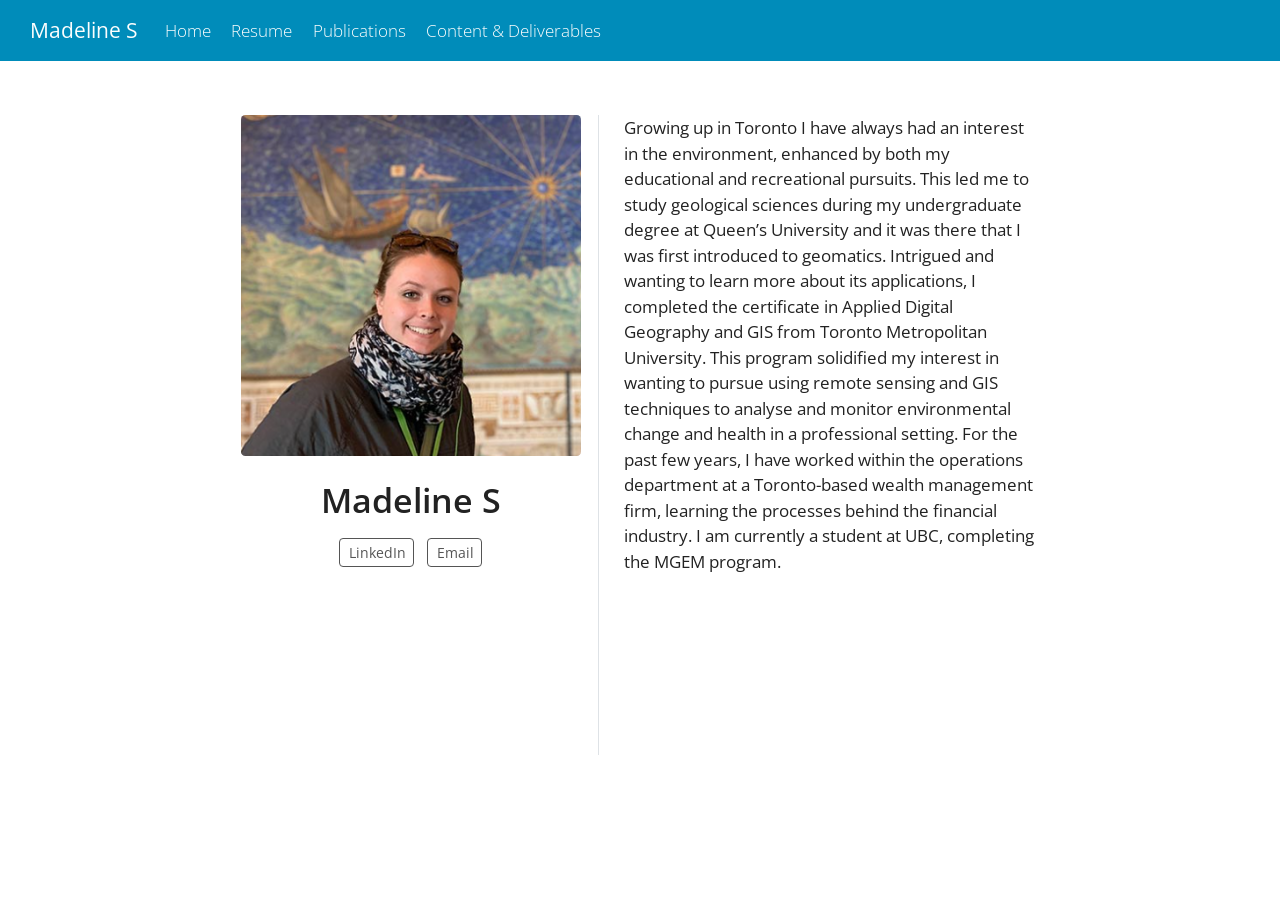
==== index.html @ 02b9a99f "3 - removed links for linkdin, email" ====
<!DOCTYPE html>
<html xmlns="http://www.w3.org/1999/xhtml" lang="en" xml:lang="en"><head>

<meta charset="utf-8">
<meta name="generator" content="quarto-1.8.27">

<meta name="viewport" content="width=device-width, initial-scale=1.0, user-scalable=yes">


<title>Madeline S</title>
<style>
code{white-space: pre-wrap;}
span.smallcaps{font-variant: small-caps;}
div.columns{display: flex; gap: min(4vw, 1.5em);}
div.column{flex: auto; overflow-x: auto;}
div.hanging-indent{margin-left: 1.5em; text-indent: -1.5em;}
ul.task-list{list-style: none;}
ul.task-list li input[type="checkbox"] {
  width: 0.8em;
  margin: 0 0.8em 0.2em -1em; /* quarto-specific, see https://github.com/quarto-dev/quarto-cli/issues/4556 */ 
  vertical-align: middle;
}
</style>


<script src="site_libs/quarto-nav/quarto-nav.js"></script>
<script src="site_libs/quarto-nav/headroom.min.js"></script>
<script src="site_libs/clipboard/clipboard.min.js"></script>
<script src="site_libs/quarto-search/autocomplete.umd.js"></script>
<script src="site_libs/quarto-search/fuse.min.js"></script>
<script src="site_libs/quarto-search/quarto-search.js"></script>
<meta name="quarto:offset" content="./">
<script src="site_libs/quarto-html/quarto.js" type="module"></script>
<script src="site_libs/quarto-html/tabsets/tabsets.js" type="module"></script>
<script src="site_libs/quarto-html/axe/axe-check.js" type="module"></script>
<script src="site_libs/quarto-html/popper.min.js"></script>
<script src="site_libs/quarto-html/tippy.umd.min.js"></script>
<link href="site_libs/quarto-html/tippy.css" rel="stylesheet">
<link href="site_libs/quarto-html/quarto-syntax-highlighting-ed96de9b727972fe78a7b5d16c58bf87.css" rel="stylesheet" id="quarto-text-highlighting-styles">
<script src="site_libs/bootstrap/bootstrap.min.js"></script>
<link href="site_libs/bootstrap/bootstrap-icons.css" rel="stylesheet">
<link href="site_libs/bootstrap/bootstrap-980b7731fb1d77f0b19a7f8959812838.min.css" rel="stylesheet" append-hash="true" id="quarto-bootstrap" data-mode="light">
<script id="quarto-search-options" type="application/json">{
  "location": "navbar",
  "copy-button": false,
  "collapse-after": 3,
  "panel-placement": "end",
  "type": "overlay",
  "limit": 50,
  "keyboard-shortcut": [
    "f",
    "/",
    "s"
  ],
  "show-item-context": false,
  "language": {
    "search-no-results-text": "No results",
    "search-matching-documents-text": "matching documents",
    "search-copy-link-title": "Copy link to search",
    "search-hide-matches-text": "Hide additional matches",
    "search-more-match-text": "more match in this document",
    "search-more-matches-text": "more matches in this document",
    "search-clear-button-title": "Clear",
    "search-text-placeholder": "",
    "search-detached-cancel-button-title": "Cancel",
    "search-submit-button-title": "Submit",
    "search-label": "Search"
  }
}</script>


<link rel="stylesheet" href="styles.css">
</head>

<body class="nav-fixed fullcontent quarto-light">

<div id="quarto-search-results"></div>
  <header id="quarto-header" class="headroom fixed-top">
    <nav class="navbar navbar-expand-lg " data-bs-theme="dark">
      <div class="navbar-container container-fluid">
      <div class="navbar-brand-container mx-auto">
    <a class="navbar-brand" href="./index.html">
    <span class="navbar-title">Madeline S</span>
    </a>
  </div>
            <div id="quarto-search" class="" title="Search"></div>
          <button class="navbar-toggler" type="button" data-bs-toggle="collapse" data-bs-target="#navbarCollapse" aria-controls="navbarCollapse" role="menu" aria-expanded="false" aria-label="Toggle navigation" onclick="if (window.quartoToggleHeadroom) { window.quartoToggleHeadroom(); }">
  <span class="navbar-toggler-icon"></span>
</button>
          <div class="collapse navbar-collapse" id="navbarCollapse">
            <ul class="navbar-nav navbar-nav-scroll me-auto">
  <li class="nav-item">
    <a class="nav-link active" href="./index.html" aria-current="page"> 
<span class="menu-text">Home</span></a>
  </li>  
  <li class="nav-item">
    <a class="nav-link" href="./resume.html"> 
<span class="menu-text">Resume</span></a>
  </li>  
  <li class="nav-item">
    <a class="nav-link" href="./publications.html"> 
<span class="menu-text">Publications</span></a>
  </li>  
  <li class="nav-item">
    <a class="nav-link" href="./content.html"> 
<span class="menu-text">Content &amp; Deliverables</span></a>
  </li>  
</ul>
          </div> <!-- /navcollapse -->
            <div class="quarto-navbar-tools">
</div>
      </div> <!-- /container-fluid -->
    </nav>
</header>
<!-- content -->
<div id="quarto-content" class="quarto-container page-columns page-rows-contents page-layout-article page-navbar">
<!-- sidebar -->
<!-- margin-sidebar -->
    
<!-- main -->
<div class="quarto-about-trestles">
  <div class="about-entity">
    <img src="images/madeline_photo1.png" class="about-image
  rounded " style="width: 20em;">
<header id="title-block-header" class="quarto-title-block default">
<div class="quarto-title">
<h1 class="title">Madeline S</h1>
</div>
<div class="quarto-title-meta">
  </div>
</header>
    <div class="about-links">
  <a href="/link" class="about-link" rel="" target="">
    <i class="bi bi-linkedin"></i>
     <span class="about-link-text">LinkedIn</span>
  </a>
  <a href="mailto:student@student.ubc.ca" class="about-link" rel="" target="">
    <i class="bi bi-envelope-at"></i>
     <span class="about-link-text">Email</span>
  </a>
</div>
  </div>
  <div class="about-contents"><main class="content" id="quarto-document-content">
<p>Growing up in Toronto I have always had an interest in the environment, enhanced by both my educational and recreational pursuits. This led me to study geological sciences during my undergraduate degree at Queen’s University and it was there that I was first introduced to geomatics. Intrigued and wanting to learn more about its applications, I completed the certificate in Applied Digital Geography and GIS from Toronto Metropolitan University. This program solidified my interest in wanting to pursue using remote sensing and GIS techniques to analyse and monitor environmental change and health in a professional setting. For the past few years, I have worked within the operations department at a Toronto-based wealth management firm, learning the processes behind the financial industry. I am currently a student at UBC, completing the MGEM program.</p>


</main></div>
</div>
 <!-- /main -->
<script id="quarto-html-after-body" type="application/javascript">
  window.document.addEventListener("DOMContentLoaded", function (event) {
    const isCodeAnnotation = (el) => {
      for (const clz of el.classList) {
        if (clz.startsWith('code-annotation-')) {                     
          return true;
        }
      }
      return false;
    }
    const onCopySuccess = function(e) {
      // button target
      const button = e.trigger;
      // don't keep focus
      button.blur();
      // flash "checked"
      button.classList.add('code-copy-button-checked');
      var currentTitle = button.getAttribute("title");
      button.setAttribute("title", "Copied!");
      let tooltip;
      if (window.bootstrap) {
        button.setAttribute("data-bs-toggle", "tooltip");
        button.setAttribute("data-bs-placement", "left");
        button.setAttribute("data-bs-title", "Copied!");
        tooltip = new bootstrap.Tooltip(button, 
          { trigger: "manual", 
            customClass: "code-copy-button-tooltip",
            offset: [0, -8]});
        tooltip.show();    
      }
      setTimeout(function() {
        if (tooltip) {
          tooltip.hide();
          button.removeAttribute("data-bs-title");
          button.removeAttribute("data-bs-toggle");
          button.removeAttribute("data-bs-placement");
        }
        button.setAttribute("title", currentTitle);
        button.classList.remove('code-copy-button-checked');
      }, 1000);
      // clear code selection
      e.clearSelection();
    }
    const getTextToCopy = function(trigger) {
      const outerScaffold = trigger.parentElement.cloneNode(true);
      const codeEl = outerScaffold.querySelector('code');
      for (const childEl of codeEl.children) {
        if (isCodeAnnotation(childEl)) {
          childEl.remove();
        }
      }
      return codeEl.innerText;
    }
    const clipboard = new window.ClipboardJS('.code-copy-button:not([data-in-quarto-modal])', {
      text: getTextToCopy
    });
    clipboard.on('success', onCopySuccess);
    if (window.document.getElementById('quarto-embedded-source-code-modal')) {
      const clipboardModal = new window.ClipboardJS('.code-copy-button[data-in-quarto-modal]', {
        text: getTextToCopy,
        container: window.document.getElementById('quarto-embedded-source-code-modal')
      });
      clipboardModal.on('success', onCopySuccess);
    }
      var localhostRegex = new RegExp(/^(?:http|https):\/\/localhost\:?[0-9]*\//);
      var mailtoRegex = new RegExp(/^mailto:/);
        var filterRegex = new RegExp('/' + window.location.host + '/');
      var isInternal = (href) => {
          return filterRegex.test(href) || localhostRegex.test(href) || mailtoRegex.test(href);
      }
      // Inspect non-navigation links and adorn them if external
     var links = window.document.querySelectorAll('a[href]:not(.nav-link):not(.navbar-brand):not(.toc-action):not(.sidebar-link):not(.sidebar-item-toggle):not(.pagination-link):not(.no-external):not([aria-hidden]):not(.dropdown-item):not(.quarto-navigation-tool):not(.about-link)');
      for (var i=0; i<links.length; i++) {
        const link = links[i];
        if (!isInternal(link.href)) {
          // undo the damage that might have been done by quarto-nav.js in the case of
          // links that we want to consider external
          if (link.dataset.originalHref !== undefined) {
            link.href = link.dataset.originalHref;
          }
        }
      }
    function tippyHover(el, contentFn, onTriggerFn, onUntriggerFn) {
      const config = {
        allowHTML: true,
        maxWidth: 500,
        delay: 100,
        arrow: false,
        appendTo: function(el) {
            return el.parentElement;
        },
        interactive: true,
        interactiveBorder: 10,
        theme: 'quarto',
        placement: 'bottom-start',
      };
      if (contentFn) {
        config.content = contentFn;
      }
      if (onTriggerFn) {
        config.onTrigger = onTriggerFn;
      }
      if (onUntriggerFn) {
        config.onUntrigger = onUntriggerFn;
      }
      window.tippy(el, config); 
    }
    const noterefs = window.document.querySelectorAll('a[role="doc-noteref"]');
    for (var i=0; i<noterefs.length; i++) {
      const ref = noterefs[i];
      tippyHover(ref, function() {
        // use id or data attribute instead here
        let href = ref.getAttribute('data-footnote-href') || ref.getAttribute('href');
        try { href = new URL(href).hash; } catch {}
        const id = href.replace(/^#\/?/, "");
        const note = window.document.getElementById(id);
        if (note) {
          return note.innerHTML;
        } else {
          return "";
        }
      });
    }
    const xrefs = window.document.querySelectorAll('a.quarto-xref');
    const processXRef = (id, note) => {
      // Strip column container classes
      const stripColumnClz = (el) => {
        el.classList.remove("page-full", "page-columns");
        if (el.children) {
          for (const child of el.children) {
            stripColumnClz(child);
          }
        }
      }
      stripColumnClz(note)
      if (id === null || id.startsWith('sec-')) {
        // Special case sections, only their first couple elements
        const container = document.createElement("div");
        if (note.children && note.children.length > 2) {
          container.appendChild(note.children[0].cloneNode(true));
          for (let i = 1; i < note.children.length; i++) {
            const child = note.children[i];
            if (child.tagName === "P" && child.innerText === "") {
              continue;
            } else {
              container.appendChild(child.cloneNode(true));
              break;
            }
          }
          if (window.Quarto?.typesetMath) {
            window.Quarto.typesetMath(container);
          }
          return container.innerHTML
        } else {
          if (window.Quarto?.typesetMath) {
            window.Quarto.typesetMath(note);
          }
          return note.innerHTML;
        }
      } else {
        // Remove any anchor links if they are present
        const anchorLink = note.querySelector('a.anchorjs-link');
        if (anchorLink) {
          anchorLink.remove();
        }
        if (window.Quarto?.typesetMath) {
          window.Quarto.typesetMath(note);
        }
        if (note.classList.contains("callout")) {
          return note.outerHTML;
        } else {
          return note.innerHTML;
        }
      }
    }
    for (var i=0; i<xrefs.length; i++) {
      const xref = xrefs[i];
      tippyHover(xref, undefined, function(instance) {
        instance.disable();
        let url = xref.getAttribute('href');
        let hash = undefined; 
        if (url.startsWith('#')) {
          hash = url;
        } else {
          try { hash = new URL(url).hash; } catch {}
        }
        if (hash) {
          const id = hash.replace(/^#\/?/, "");
          const note = window.document.getElementById(id);
          if (note !== null) {
            try {
              const html = processXRef(id, note.cloneNode(true));
              instance.setContent(html);
            } finally {
              instance.enable();
              instance.show();
            }
          } else {
            // See if we can fetch this
            fetch(url.split('#')[0])
            .then(res => res.text())
            .then(html => {
              const parser = new DOMParser();
              const htmlDoc = parser.parseFromString(html, "text/html");
              const note = htmlDoc.getElementById(id);
              if (note !== null) {
                const html = processXRef(id, note);
                instance.setContent(html);
              } 
            }).finally(() => {
              instance.enable();
              instance.show();
            });
          }
        } else {
          // See if we can fetch a full url (with no hash to target)
          // This is a special case and we should probably do some content thinning / targeting
          fetch(url)
          .then(res => res.text())
          .then(html => {
            const parser = new DOMParser();
            const htmlDoc = parser.parseFromString(html, "text/html");
            const note = htmlDoc.querySelector('main.content');
            if (note !== null) {
              // This should only happen for chapter cross references
              // (since there is no id in the URL)
              // remove the first header
              if (note.children.length > 0 && note.children[0].tagName === "HEADER") {
                note.children[0].remove();
              }
              const html = processXRef(null, note);
              instance.setContent(html);
            } 
          }).finally(() => {
            instance.enable();
            instance.show();
          });
        }
      }, function(instance) {
      });
    }
        let selectedAnnoteEl;
        const selectorForAnnotation = ( cell, annotation) => {
          let cellAttr = 'data-code-cell="' + cell + '"';
          let lineAttr = 'data-code-annotation="' +  annotation + '"';
          const selector = 'span[' + cellAttr + '][' + lineAttr + ']';
          return selector;
        }
        const selectCodeLines = (annoteEl) => {
          const doc = window.document;
          const targetCell = annoteEl.getAttribute("data-target-cell");
          const targetAnnotation = annoteEl.getAttribute("data-target-annotation");
          const annoteSpan = window.document.querySelector(selectorForAnnotation(targetCell, targetAnnotation));
          const lines = annoteSpan.getAttribute("data-code-lines").split(",");
          const lineIds = lines.map((line) => {
            return targetCell + "-" + line;
          })
          let top = null;
          let height = null;
          let parent = null;
          if (lineIds.length > 0) {
              //compute the position of the single el (top and bottom and make a div)
              const el = window.document.getElementById(lineIds[0]);
              top = el.offsetTop;
              height = el.offsetHeight;
              parent = el.parentElement.parentElement;
            if (lineIds.length > 1) {
              const lastEl = window.document.getElementById(lineIds[lineIds.length - 1]);
              const bottom = lastEl.offsetTop + lastEl.offsetHeight;
              height = bottom - top;
            }
            if (top !== null && height !== null && parent !== null) {
              // cook up a div (if necessary) and position it 
              let div = window.document.getElementById("code-annotation-line-highlight");
              if (div === null) {
                div = window.document.createElement("div");
                div.setAttribute("id", "code-annotation-line-highlight");
                div.style.position = 'absolute';
                parent.appendChild(div);
              }
              div.style.top = top - 2 + "px";
              div.style.height = height + 4 + "px";
              div.style.left = 0;
              let gutterDiv = window.document.getElementById("code-annotation-line-highlight-gutter");
              if (gutterDiv === null) {
                gutterDiv = window.document.createElement("div");
                gutterDiv.setAttribute("id", "code-annotation-line-highlight-gutter");
                gutterDiv.style.position = 'absolute';
                const codeCell = window.document.getElementById(targetCell);
                const gutter = codeCell.querySelector('.code-annotation-gutter');
                gutter.appendChild(gutterDiv);
              }
              gutterDiv.style.top = top - 2 + "px";
              gutterDiv.style.height = height + 4 + "px";
            }
            selectedAnnoteEl = annoteEl;
          }
        };
        const unselectCodeLines = () => {
          const elementsIds = ["code-annotation-line-highlight", "code-annotation-line-highlight-gutter"];
          elementsIds.forEach((elId) => {
            const div = window.document.getElementById(elId);
            if (div) {
              div.remove();
            }
          });
          selectedAnnoteEl = undefined;
        };
          // Handle positioning of the toggle
      window.addEventListener(
        "resize",
        throttle(() => {
          elRect = undefined;
          if (selectedAnnoteEl) {
            selectCodeLines(selectedAnnoteEl);
          }
        }, 10)
      );
      function throttle(fn, ms) {
      let throttle = false;
      let timer;
        return (...args) => {
          if(!throttle) { // first call gets through
              fn.apply(this, args);
              throttle = true;
          } else { // all the others get throttled
              if(timer) clearTimeout(timer); // cancel #2
              timer = setTimeout(() => {
                fn.apply(this, args);
                timer = throttle = false;
              }, ms);
          }
        };
      }
        // Attach click handler to the DT
        const annoteDls = window.document.querySelectorAll('dt[data-target-cell]');
        for (const annoteDlNode of annoteDls) {
          annoteDlNode.addEventListener('click', (event) => {
            const clickedEl = event.target;
            if (clickedEl !== selectedAnnoteEl) {
              unselectCodeLines();
              const activeEl = window.document.querySelector('dt[data-target-cell].code-annotation-active');
              if (activeEl) {
                activeEl.classList.remove('code-annotation-active');
              }
              selectCodeLines(clickedEl);
              clickedEl.classList.add('code-annotation-active');
            } else {
              // Unselect the line
              unselectCodeLines();
              clickedEl.classList.remove('code-annotation-active');
            }
          });
        }
    const findCites = (el) => {
      const parentEl = el.parentElement;
      if (parentEl) {
        const cites = parentEl.dataset.cites;
        if (cites) {
          return {
            el,
            cites: cites.split(' ')
          };
        } else {
          return findCites(el.parentElement)
        }
      } else {
        return undefined;
      }
    };
    var bibliorefs = window.document.querySelectorAll('a[role="doc-biblioref"]');
    for (var i=0; i<bibliorefs.length; i++) {
      const ref = bibliorefs[i];
      const citeInfo = findCites(ref);
      if (citeInfo) {
        tippyHover(citeInfo.el, function() {
          var popup = window.document.createElement('div');
          citeInfo.cites.forEach(function(cite) {
            var citeDiv = window.document.createElement('div');
            citeDiv.classList.add('hanging-indent');
            citeDiv.classList.add('csl-entry');
            var biblioDiv = window.document.getElementById('ref-' + cite);
            if (biblioDiv) {
              citeDiv.innerHTML = biblioDiv.innerHTML;
            }
            popup.appendChild(citeDiv);
          });
          return popup.innerHTML;
        });
      }
    }
  });
  </script>
</div> <!-- /content -->




</body></html>
---- site_libs/quarto-html/quarto-syntax-highlighting-ed96de9b727972fe78a7b5d16c58bf87.css ----
/* quarto syntax highlight colors */
:root {
  --quarto-hl-ot-color: #003B4F;
  --quarto-hl-at-color: #657422;
  --quarto-hl-ss-color: #20794D;
  --quarto-hl-an-color: #5E5E5E;
  --quarto-hl-fu-color: #4758AB;
  --quarto-hl-st-color: #20794D;
  --quarto-hl-cf-color: #003B4F;
  --quarto-hl-op-color: #5E5E5E;
  --quarto-hl-er-color: #AD0000;
  --quarto-hl-bn-color: #AD0000;
  --quarto-hl-al-color: #AD0000;
  --quarto-hl-va-color: #111111;
  --quarto-hl-bu-color: inherit;
  --quarto-hl-ex-color: inherit;
  --quarto-hl-pp-color: #AD0000;
  --quarto-hl-in-color: #5E5E5E;
  --quarto-hl-vs-color: #20794D;
  --quarto-hl-wa-color: #5E5E5E;
  --quarto-hl-do-color: #5E5E5E;
  --quarto-hl-im-color: #00769E;
  --quarto-hl-ch-color: #20794D;
  --quarto-hl-dt-color: #AD0000;
  --quarto-hl-fl-color: #AD0000;
  --quarto-hl-co-color: #5E5E5E;
  --quarto-hl-cv-color: #5E5E5E;
  --quarto-hl-cn-color: #8f5902;
  --quarto-hl-sc-color: #5E5E5E;
  --quarto-hl-dv-color: #AD0000;
  --quarto-hl-kw-color: #003B4F;
}

/* other quarto variables */
:root {
  --quarto-font-monospace: SFMono-Regular, Menlo, Monaco, Consolas, "Liberation Mono", "Courier New", monospace;
}

/* syntax highlight based on Pandoc's rules */
pre > code.sourceCode > span {
  color: #003B4F;
}

code.sourceCode > span {
  color: #003B4F;
}

div.sourceCode,
div.sourceCode pre.sourceCode {
  color: #003B4F;
}

/* Normal */
code span {
  color: #003B4F;
}

/* Alert */
code span.al {
  color: #AD0000;
  font-style: inherit;
}

/* Annotation */
code span.an {
  color: #5E5E5E;
  font-style: inherit;
}

/* Attribute */
code span.at {
  color: #657422;
  font-style: inherit;
}

/* BaseN */
code span.bn {
  color: #AD0000;
  font-style: inherit;
}

/* BuiltIn */
code span.bu {
  font-style: inherit;
}

/* ControlFlow */
code span.cf {
  color: #003B4F;
  font-weight: bold;
  font-style: inherit;
}

/* Char */
code span.ch {
  color: #20794D;
  font-style: inherit;
}

/* Constant */
code span.cn {
  color: #8f5902;
  font-style: inherit;
}

/* Comment */
code span.co {
  color: #5E5E5E;
  font-style: inherit;
}

/* CommentVar */
code span.cv {
  color: #5E5E5E;
  font-style: italic;
}

/* Documentation */
code span.do {
  color: #5E5E5E;
  font-style: italic;
}

/* DataType */
code span.dt {
  color: #AD0000;
  font-style: inherit;
}

/* DecVal */
code span.dv {
  color: #AD0000;
  font-style: inherit;
}

/* Error */
code span.er {
  color: #AD0000;
  font-style: inherit;
}

/* Extension */
code span.ex {
  font-style: inherit;
}

/* Float */
code span.fl {
  color: #AD0000;
  font-style: inherit;
}

/* Function */
code span.fu {
  color: #4758AB;
  font-style: inherit;
}

/* Import */
code span.im {
  color: #00769E;
  font-style: inherit;
}

/* Information */
code span.in {
  color: #5E5E5E;
  font-style: inherit;
}

/* Keyword */
code span.kw {
  color: #003B4F;
  font-weight: bold;
  font-style: inherit;
}

/* Operator */
code span.op {
  color: #5E5E5E;
  font-style: inherit;
}

/* Other */
code span.ot {
  color: #003B4F;
  font-style: inherit;
}

/* Preprocessor */
code span.pp {
  color: #AD0000;
  font-style: inherit;
}

/* SpecialChar */
code span.sc {
  color: #5E5E5E;
  font-style: inherit;
}

/* SpecialString */
code span.ss {
  color: #20794D;
  font-style: inherit;
}

/* String */
code span.st {
  color: #20794D;
  font-style: inherit;
}

/* Variable */
code span.va {
  color: #111111;
  font-style: inherit;
}

/* VerbatimString */
code span.vs {
  color: #20794D;
  font-style: inherit;
}

/* Warning */
code span.wa {
  color: #5E5E5E;
  font-style: italic;
}

.prevent-inlining {
  content: "</";
}

/*# sourceMappingURL=0920dd6d7437995b8cdf7429764427b1.css.map */
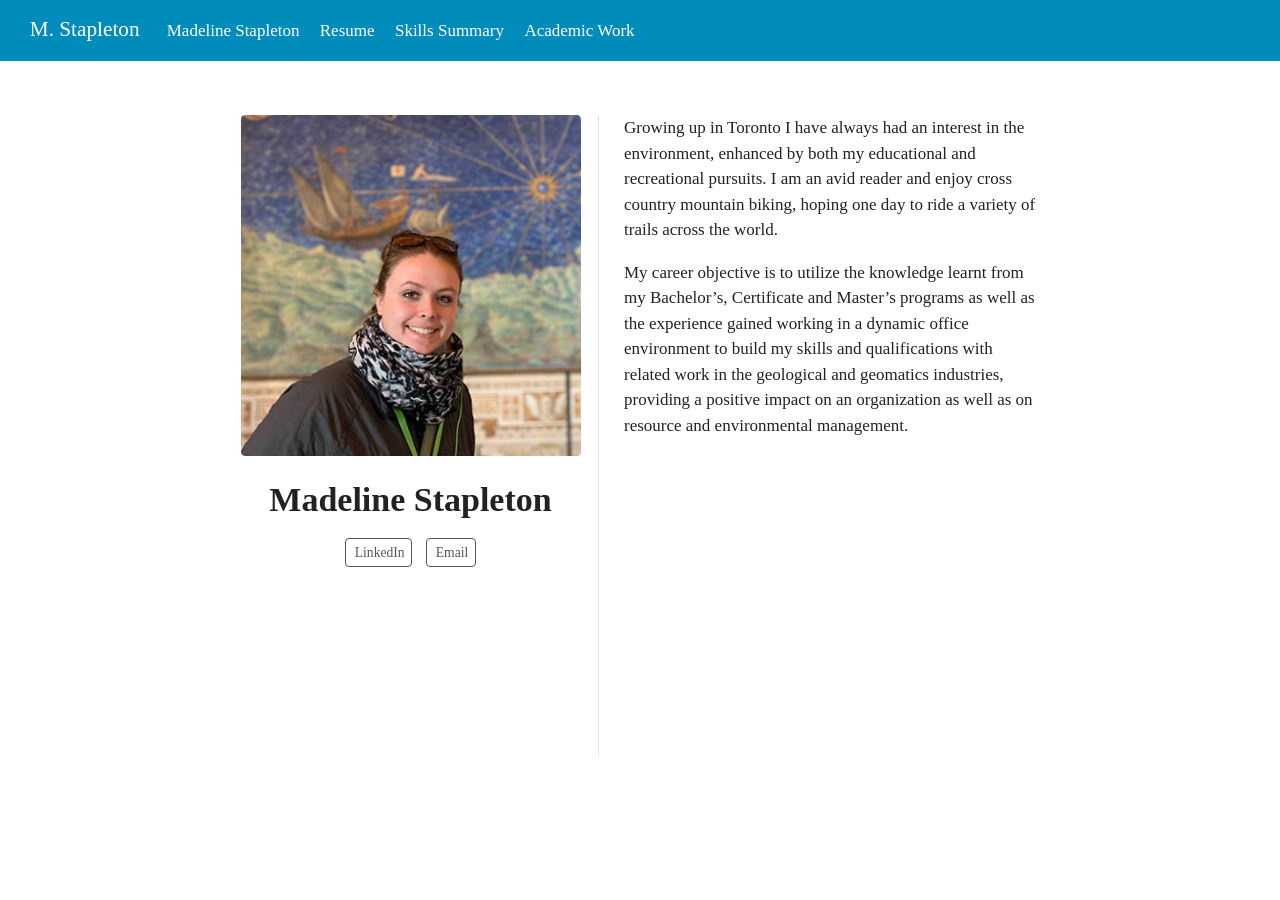
==== commit 7d687bc4: "update_feb13_2" ====
--- a/index.html
+++ b/index.html
@@ -7,7 +7,7 @@
 <meta name="viewport" content="width=device-width, initial-scale=1.0, user-scalable=yes">
 
 
-<title>Madeline S</title>
+<title>Madeline Stapleton – M. Stapleton</title>
 <style>
 code{white-space: pre-wrap;}
 span.smallcaps{font-variant: small-caps;}
@@ -39,7 +39,7 @@
 <link href="site_libs/quarto-html/quarto-syntax-highlighting-ed96de9b727972fe78a7b5d16c58bf87.css" rel="stylesheet" id="quarto-text-highlighting-styles">
 <script src="site_libs/bootstrap/bootstrap.min.js"></script>
 <link href="site_libs/bootstrap/bootstrap-icons.css" rel="stylesheet">
-<link href="site_libs/bootstrap/bootstrap-980b7731fb1d77f0b19a7f8959812838.min.css" rel="stylesheet" append-hash="true" id="quarto-bootstrap" data-mode="light">
+<link href="site_libs/bootstrap/bootstrap-d231204a9b89b98ce9f30e9db1bd9c3b.min.css" rel="stylesheet" append-hash="true" id="quarto-bootstrap" data-mode="light">
 <script id="quarto-search-options" type="application/json">{
   "location": "navbar",
   "copy-button": false,
@@ -80,7 +80,7 @@
       <div class="navbar-container container-fluid">
       <div class="navbar-brand-container mx-auto">
     <a class="navbar-brand" href="./index.html">
-    <span class="navbar-title">Madeline S</span>
+    <span class="navbar-title">M. Stapleton</span>
     </a>
   </div>
             <div id="quarto-search" class="" title="Search"></div>
@@ -91,19 +91,19 @@
             <ul class="navbar-nav navbar-nav-scroll me-auto">
   <li class="nav-item">
     <a class="nav-link active" href="./index.html" aria-current="page"> 
-<span class="menu-text">Home</span></a>
+<span class="menu-text">Madeline Stapleton</span></a>
   </li>  
   <li class="nav-item">
-    <a class="nav-link" href="./resume.html"> 
+    <a class="nav-link" href="./Resume.qmd"> 
 <span class="menu-text">Resume</span></a>
   </li>  
   <li class="nav-item">
-    <a class="nav-link" href="./publications.html"> 
-<span class="menu-text">Publications</span></a>
+    <a class="nav-link" href="./skills.html"> 
+<span class="menu-text">Skills Summary</span></a>
   </li>  
   <li class="nav-item">
-    <a class="nav-link" href="./content.html"> 
-<span class="menu-text">Content &amp; Deliverables</span></a>
+    <a class="nav-link" href="./academic_work.html"> 
+<span class="menu-text">Academic Work</span></a>
   </li>  
 </ul>
           </div> <!-- /navcollapse -->
@@ -124,24 +124,25 @@
   rounded " style="width: 20em;">
 <header id="title-block-header" class="quarto-title-block default">
 <div class="quarto-title">
-<h1 class="title">Madeline S</h1>
+<h1 class="title">Madeline Stapleton</h1>
 </div>
 <div class="quarto-title-meta">
   </div>
 </header>
     <div class="about-links">
-  <a href="/link" class="about-link" rel="" target="">
+  <a href="/www.linkedin.com/in/madeline-stapleton-27446315b" class="about-link" rel="" target="">
     <i class="bi bi-linkedin"></i>
      <span class="about-link-text">LinkedIn</span>
   </a>
-  <a href="mailto:student@student.ubc.ca" class="about-link" rel="" target="">
+  <a href="/mailto" class="about-link" rel="" target="">
     <i class="bi bi-envelope-at"></i>
      <span class="about-link-text">Email</span>
   </a>
 </div>
   </div>
   <div class="about-contents"><main class="content" id="quarto-document-content">
-<p>Growing up in Toronto I have always had an interest in the environment, enhanced by both my educational and recreational pursuits. This led me to study geological sciences during my undergraduate degree at Queen’s University and it was there that I was first introduced to geomatics. Intrigued and wanting to learn more about its applications, I completed the certificate in Applied Digital Geography and GIS from Toronto Metropolitan University. This program solidified my interest in wanting to pursue using remote sensing and GIS techniques to analyse and monitor environmental change and health in a professional setting. For the past few years, I have worked within the operations department at a Toronto-based wealth management firm, learning the processes behind the financial industry. I am currently a student at UBC, completing the MGEM program.</p>
+<p>Growing up in Toronto I have always had an interest in the environment, enhanced by both my educational and recreational pursuits. I am an avid reader and enjoy cross country mountain biking, hoping one day to ride a variety of trails across the world.</p>
+<p>My career objective is to utilize the knowledge learnt from my Bachelor’s, Certificate and Master’s programs as well as the experience gained working in a dynamic office environment to build my skills and qualifications with related work in the geological and geomatics industries, providing a positive impact on an organization as well as on resource and environmental management.</p>
 
 
 </main></div>
